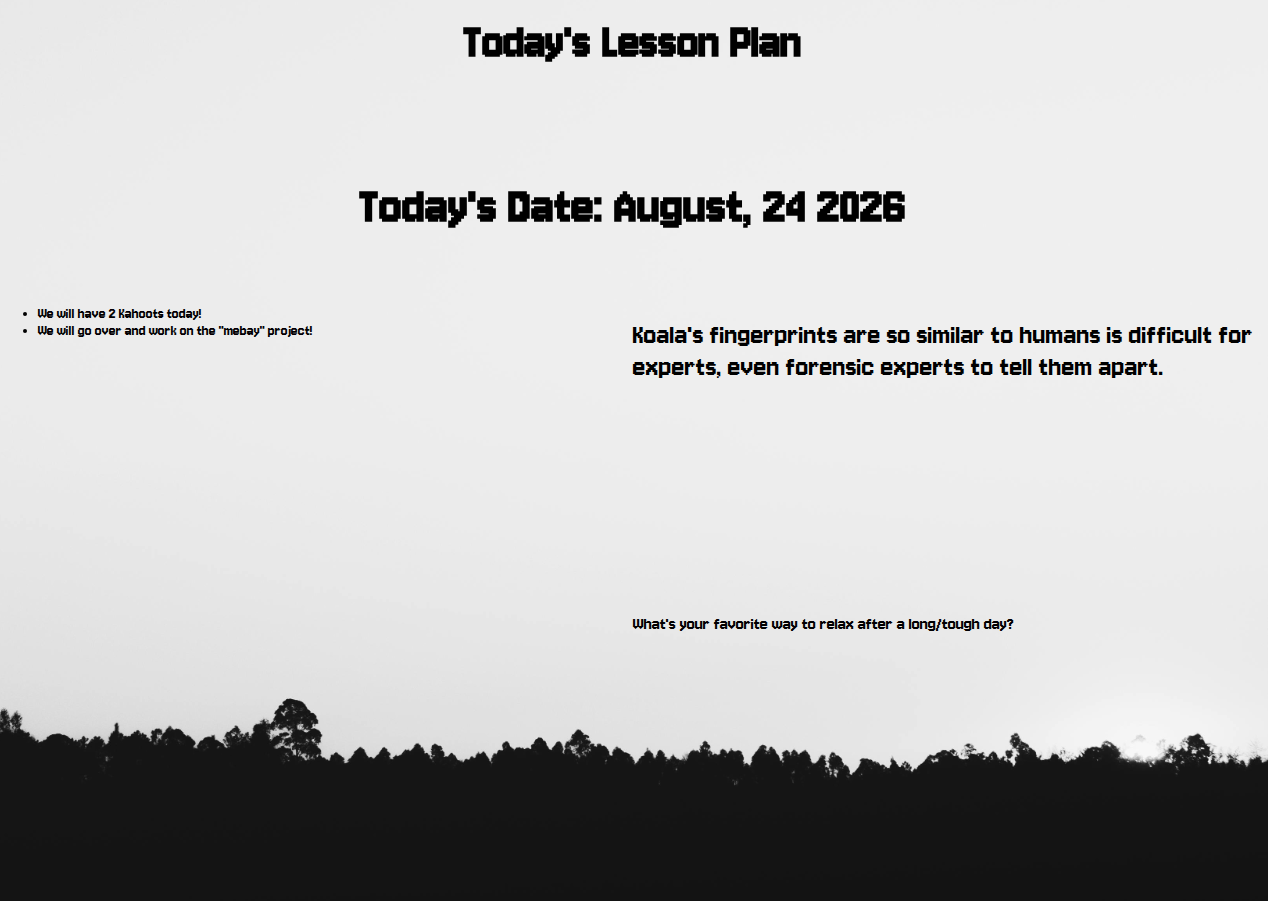
==== html/index.html @ 32fb3c34 "changes" ====
<!DOCTYPE HTML>

<html>

<head>
    <title>Lesson Plan</title>
    <meta http-equiv="Content-Type" content="text/html; charset=UTF-8" />
    <meta name="Author" content="Angel Gonzalez">
    <link rel="stylesheet" type="text/css" href="../css/index.css">
    <link rel="preconnect" href="https://fonts.googleapis.com">
    <link rel="preconnect" href="https://fonts.gstatic.com" crossorigin>
    <link href="https://fonts.googleapis.com/css2?family=Jersey+10&display=swap" rel="stylesheet">
    <script src="../js/index.js"></script>
</head>

<body>
    <div class="lessonPlanContainer">
        <div class="lessonPlanHeaderArea">
            <div class="lessonPlanArea">
                <h1>Today's Lesson Plan</h1>
            </div>
            <div class="currentDateArea">
                <h2>Today's Date: <span id="date"></span></h2>
                <script>displayDate()</script>
            </div>
        </div>
        <div class="lessonPlanBreakdownArea">
            <div class="flex-container">
                <ul>
                    <div class="flex-items">
                        <li>We will have 2 Kahoots today!</li>
                        <li>We will go over and work on the "mebay" project!</li>
                    </div>
                </ul>
            </div>
        </div>
        <div class="funFactArea">
            <p>Koala's fingerprints are so similar to humans is difficult for experts, even forensic experts to tell
                them apart.</p>
        </div>
        <div class="attendanceQuestionArea">
            <p>What's your favorite way to relax after a long/tough day?</p>
        </div>
    </div>
</body>

</html>
---- css/index.css ----
body {
    font-family: "Jersey 10", sans-serif;
    font-weight: 200;
    font-style: normal;
}


.lessonPlanContainer {
    display: grid;
    grid-template-columns: 1fr 1fr;
    grid-template-rows: 1fr 1fr 1fr;
    align-content: center;
    background-image: url(../images/pexels-photo-925743.jpeg);
    background-size: cover;
    background-position: center;
    grid-template-areas:
        "lessonPlanHeaderArea lessonPlanHeaderArea"
        "lessonPlanBreakdownArea funFactArea"
        "lessonPlanBreakdownArea attendanceQuestionArea";
    height: 100%;
    width: 100%;
    height: 102vh;
    width: 100.5%;
    margin-left: -10px;
    margin-top: -2%;
}

.lessonPlanHeaderArea {
    display: grid;
    grid-template-columns: 1fr;
    grid-template-rows: 1fr 1fr;
    grid-template-areas:
        "lessonPlanArea"
        "currentDateArea";
    grid-area: lessonPlanHeaderArea;
    height: 100%;
    width: 100%;
    font-size: larger;
}

.currentDateArea {
    text-align: center;
    grid-area: currentDateArea;
    height: 100%;
    width: 100%;
    font-size: 35px;
}

.lessonPlanArea {
    text-align: center;
    grid-area: lessonPlanArea;
    height: 100%;
    width: 100%;
    font-size: 25px;
}

.lessonPlanBreakdownArea {
    grid-area: lessonPlanBreakdownArea;
    height: 100%;
    width: 100%;
}

.funFactArea {
    grid-area: funFactArea;
    height: 100%;
    width: 100%;
    font-size: 30px;
}

.attendanceQuestionArea {
    grid-area: attendanceQuestionArea;
    height: 100%;
    width: 100%;
    font-size: larger;
}

.flex-container {
    display: flex;
    flex-direction: column;
    flex-wrap: nowrap;
    justify-content: center;
    align-items: stretch;
    align-content: center;
}

.flex-items {
    display: block;
    flex-shrink: 1;
    flex-basis: auto;
    align-self: auto;
}
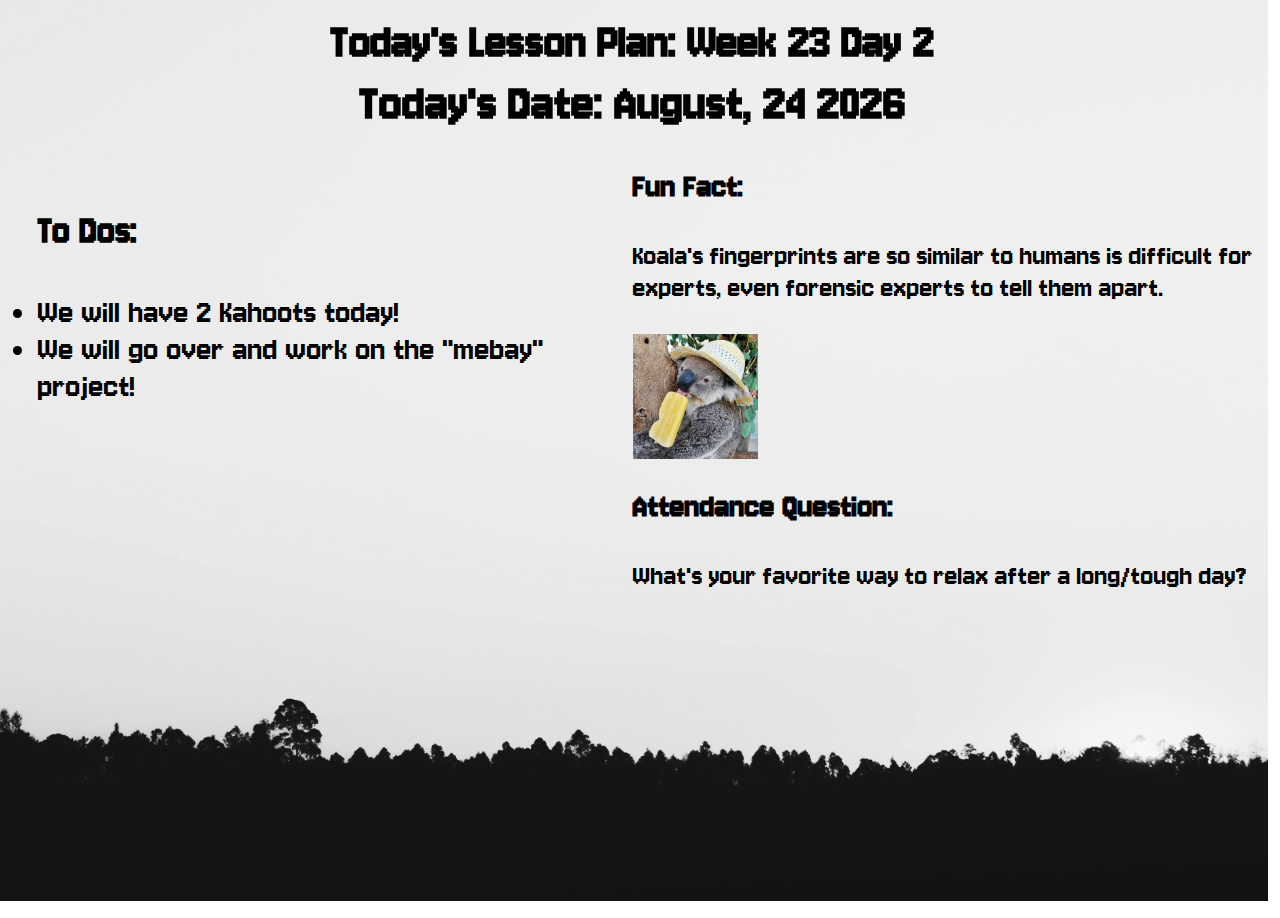
==== commit adee2b1c: "changes" ====
--- a/html/index.html
+++ b/html/index.html
@@ -3,7 +3,7 @@
 <html>
 
 <head>
-    <title>Lesson Plan</title>
+    <title>Lesson Plan Week 23 Day 2</title>
     <meta http-equiv="Content-Type" content="text/html; charset=UTF-8" />
     <meta name="Author" content="Angel Gonzalez">
     <link rel="stylesheet" type="text/css" href="../css/index.css">
@@ -17,7 +17,7 @@
     <div class="lessonPlanContainer">
         <div class="lessonPlanHeaderArea">
             <div class="lessonPlanArea">
-                <h1>Today's Lesson Plan</h1>
+                <h1>Today's Lesson Plan: Week 23 Day 2</h1>
             </div>
             <div class="currentDateArea">
                 <h2>Today's Date: <span id="date"></span></h2>
@@ -28,6 +28,7 @@
             <div class="flex-container">
                 <ul>
                     <div class="flex-items">
+                        <h3>To Dos:</h3>
                         <li>We will have 2 Kahoots today!</li>
                         <li>We will go over and work on the "mebay" project!</li>
                     </div>
@@ -35,10 +36,13 @@
             </div>
         </div>
         <div class="funFactArea">
+            <h3>Fun Fact:</h3>
             <p>Koala's fingerprints are so similar to humans is difficult for experts, even forensic experts to tell
                 them apart.</p>
+            <img src="../images/6164fc2a6b55a6b8ed662280a073459c.jpg" alt="Koala" height="125px" width="125px" style="text-align: center;;">
         </div>
         <div class="attendanceQuestionArea">
+            <h3>Attendance Question:</h3>
             <p>What's your favorite way to relax after a long/tough day?</p>
         </div>
     </div>
--- a/css/index.css
+++ b/css/index.css
@@ -8,7 +8,7 @@
 .lessonPlanContainer {
     display: grid;
     grid-template-columns: 1fr 1fr;
-    grid-template-rows: 1fr 1fr 1fr;
+    grid-template-rows: 150px 320px 1fr;
     align-content: center;
     background-image: url(../images/pexels-photo-925743.jpeg);
     background-size: cover;
@@ -28,7 +28,7 @@
 .lessonPlanHeaderArea {
     display: grid;
     grid-template-columns: 1fr;
-    grid-template-rows: 1fr 1fr;
+    grid-template-rows: 50px 50px;
     grid-template-areas:
         "lessonPlanArea"
         "currentDateArea";
@@ -71,7 +71,7 @@
     grid-area: attendanceQuestionArea;
     height: 100%;
     width: 100%;
-    font-size: larger;
+    font-size: 30px;
 }
 
 .flex-container {
@@ -81,6 +81,7 @@
     justify-content: center;
     align-items: stretch;
     align-content: center;
+    font-size: 35px;
 }
 
 .flex-items {
